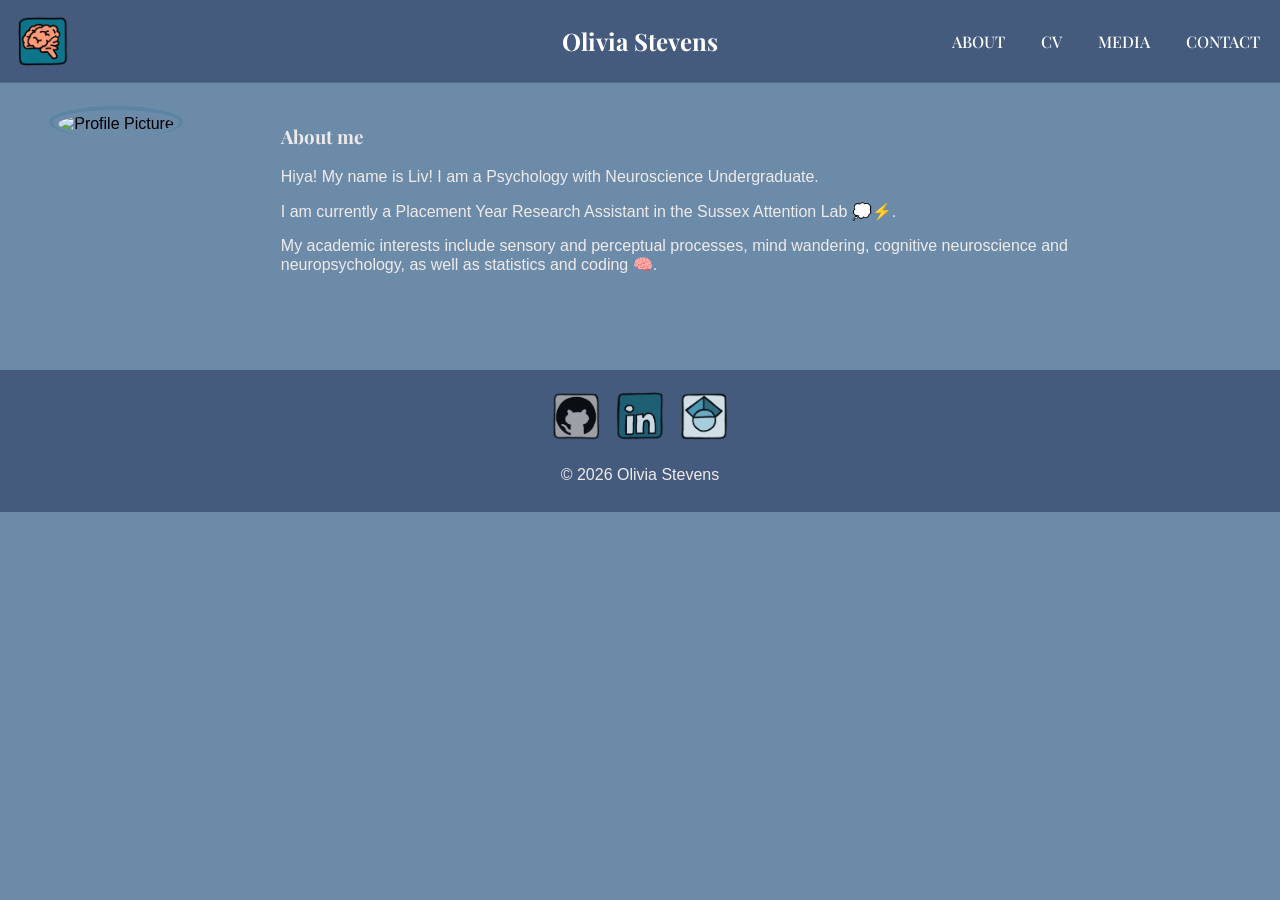
==== index.html @ 8c9433b9 "skeleton creation" ====
<!DOCTYPE html>
<html lang="en">
<head>
    <meta charset="UTF-8">
    <meta name="viewport" content="width=device-width, initial-scale=1.0">
    <title>Olivia Stevens</title>

    <link href="https://fonts.googleapis.com/css2?family=Playfair+Display:wght@400;700&family=Inter:wght@300;500;700&display=swap" rel="stylesheet">
    <link rel="stylesheet" href="style.css">
    <link rel="shortcut icon" href="icons_svg/brain.svg" type="image/x-icon">
    
</head>
<body>
    <header>
        <nav class="navbar">
            <h1>Olivia Stevens</h1>
            <img id="brainIcon" src="icons_svg/brain.svg" alt="Brain" id="logo" width="50" height="50">
            <ul>
                <li>
                    <a href="index.html">ABOUT</a>
                </li>
                <li>
                    <a href="cv.html">CV</a>
                </li>
                <li>
                    <a href="media.html">MEDIA</a>
                </li>
                <li>
                    <a href="https://www.linkedin.com/in/olivia-stevens05/"target="_blank">CONTACT</a>
                </li>
            </ul>
        </nav>
    </header>
    <main>
        <section class="intro">
        <section class="meWhole">
            <div class="pfpFrame">
                <img src="media/me.jpg", alt="Profile Picture", class="me">
            </div>
        </section>
        <section class="about" id="about">
            <h3>About me</h3>
            <p>
              Hiya! My name is Liv! I am a Psychology with Neuroscience Undergraduate.
            </p>
            <p>
                I am currently a Placement Year Research Assistant in the Sussex Attention Lab 💭⚡.
            </p>
            <p>
                My academic interests include sensory and perceptual processes, mind wandering, cognitive neuroscience and neuropsychology, as well as statistics and coding 🧠.
            </p>
          </section>
        </section>
        <!-- <section>
            <div class="social-links">
                <a href="https://github.com/oliviaellulstevens" target="_blank"><img src="icons_svg/github.svg" alt="Github" /></a>
                <a href="https://www.linkedin.com/in/olivia-stevens05" target="_blank"><img src="icons_svg/linkedin.svg" alt="LinkedIn" /></a>
                <a href="#"><img src="icons_svg/g.svg" alt="Email" /></a>
              </div>
        </section> -->
        <!-- <section>
            <div class="parallax">
              <p>oo text about funky pic overlayed</p>
            </div>
          </section> -->

        <!-- i want this section to be followed by a paragraph on research interests / an excuse to get april to make me more doodles -->

        </main>
    </main>
    <footer>
        <div id="footer-container">
            <section>
                <div class="social-links">
                    <a href="https://github.com/oliviaellulstevens" target="_blank"><img src="icons_svg/github.svg" alt="Github" /></a>
                    <a href="https://www.linkedin.com/in/olivia-stevens05" target="_blank"><img src="icons_svg/linkedin.svg" alt="LinkedIn" /></a>
                    <a href="#"><img src="icons_svg/g.svg" alt="Email" /></a>

                    <!-- need to actually make accounts to use the other icons ... -->

                  </div>
            </section>
        </div>
        <section class="copyright">
            <p>&copy 2026 Olivia Stevens</p>
        </section>
    </footer>
</body>
</html>

<!-- need to make a js and actually make this interactive-->
---- style.css ----
body {
    font-family: Helvetica, Arial, sans-serif;
    margin: 0;
    background: #6c8ba9;
}

header {
    background-color: #47566d;
    padding: 1vw;
    text-align: center;
}

#brainIcon {
    display: flex;
    transition: transform 0.3s ease, opacity 0.3s ease;
}

#brainIcon:hover {
    display: flex;
    transform: scale(1.15);
    opacity: 1;
}

.navbar {
    position: fixed;
    top: 0;
    left: 0;
    width: 100%;
    z-index: 1000;
    padding: 1rem 1.1rem; 
    background: #455b7e;
    backdrop-filter: blur(10px);
    border-bottom: 1px solid rgba(255,255,255,0.1);
    box-sizing: border-box;
    display: block;
}

.navbar h1 {
    position: absolute;
    left: 50%;
    top: 50%;
    transform: translate(-50%, -50%);
    margin: 0;
    font-family: 'Playfair Display', serif;
    color: #fff;
    font-size: 1.5rem;
    pointer-events: none;
  }

.navbar ul {
    list-style: none;
    justify-content: right;
    font-family: 'Playfair Display', serif;
    position: absolute;
    right: 12px;         
    top: 30%;
    transform: translateY(-50%);
    display: flex;
    gap: 20px;
}

nav a {
    white-space: nowrap;
    color: white;;
    text-decoration: none;
    font-weight: 500;
    padding: 6px 8px;
}

/* need to fix the navbar clipping when size shrinks, may need to make hamburger */

.social-links {
    margin-top: 1rem;
    display: flex;
    justify-content: center;
    gap: 1rem;
}
  
.social-links img {
    width: 48px;
    height: 48px;
    opacity: 0.85;
    transition: transform 0.3s ease, opacity 0.3s ease;
}
  
.social-links img:hover {
    transform: scale(1.15);
    opacity: 1;
}

footer {
    background-color: #455b7e;
    text-align: center;
    padding: 6px 8px;
}

.copyright {
    padding: 6px 8px;
}

footer > h3 {
    padding: 16px;
    color: #fff;
    text-align: center;
}

/* .parallax {
    background-image: url("media/TREE_copy.jpeg");
    min-height: 200px;
    background-attachment: fixed;
    background-position: center;
    background-repeat: no-repeat;
    background-size: cover;
} */

main > section > p {
    padding: 2px;
}

.me {
    width: 210px;
    height: 200px;
    border-radius: 50%;
}

.pfpFrame {
    display: inline-block;
    border: 4px solid #5b85a3;
    padding: 5px;
    border-bottom: 0px;
    border-radius: 50%;
    object-fit: cover;
    overflow: hidden;
    transition: transform 0.3s ease, opacity 0.3s ease;
}

.pfpFrame:hover {
    transform: scale(1.025);
    opacity: 1;
}

h1 {
    font-family: 'Playfair Display', serif;
    color: #fff;
}

h3 {
    font-family: 'Playfair Display', serif;
    color: #efebeb;
}

p {
    color: #efebeb;
}

.about {
    padding-right: 50px;
    padding-left: 50px;
    text-align: left;
    max-width: 900px;
    align-items: center;
}

.intro {
    display: flex;
    justify-content: center;
    align-items: centre;
    gap: 3rem;
    margin: 5rem auto;
    padding: 0 1.5rem;
    text-align: center;
}


@media (max-width: 768px) {
    .navbar ul { display:flex; gap: 0px; }
    .me { width: 210px;
        height: 200px; }
    .intro { flex-direction: column; align-items: center; }
  }
  

.cv {
    top: 50%;
    padding-right: 50px;
    padding-left: 50px;
    text-align: left;
    max-width: 900px;
    align-items: center;
}
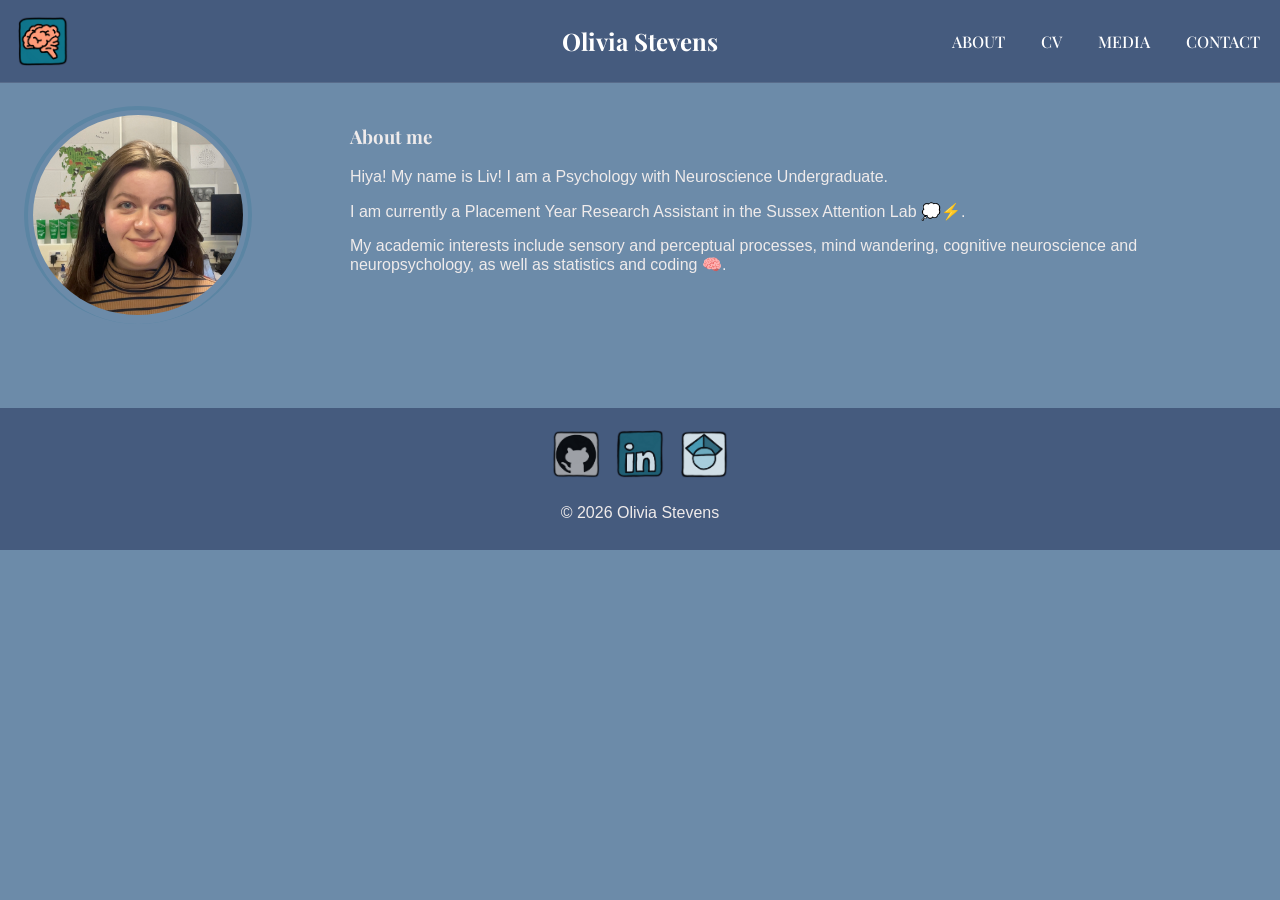
==== commit c7005ca8: "pfp fix" ====
--- a/index.html
+++ b/index.html
@@ -35,7 +35,7 @@
         <section class="intro">
         <section class="meWhole">
             <div class="pfpFrame">
-                <img src="media/me.jpg", alt="Profile Picture", class="me">
+                <img src="images/myPicture.JPG", alt="Profile Picture", class="me">
             </div>
         </section>
         <section class="about" id="about">
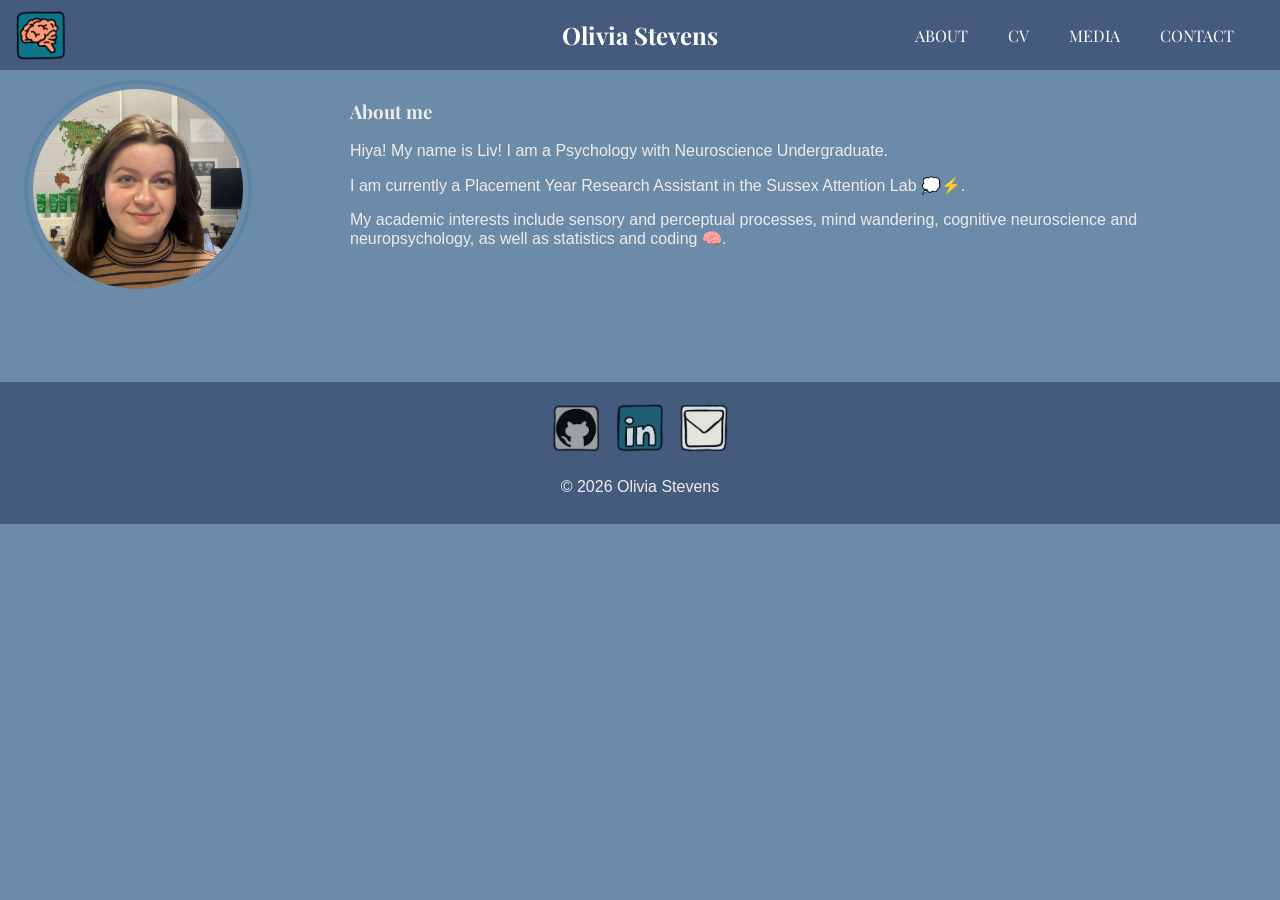
==== commit b98efe9f: "hamburger + animation" ====
--- a/index.html
+++ b/index.html
@@ -6,27 +6,34 @@
     <title>Olivia Stevens</title>
 
     <link href="https://fonts.googleapis.com/css2?family=Playfair+Display:wght@400;700&family=Inter:wght@300;500;700&display=swap" rel="stylesheet">
+    <link rel="stylesheet" href="https://cdnjs.cloudflare.com/ajax/libs/font-awesome/4.7.0/css/font-awesome.min.css">
     <link rel="stylesheet" href="style.css">
+    <script src="scripts.js"></script>
     <link rel="shortcut icon" href="icons_svg/brain.svg" type="image/x-icon">
     
 </head>
 <body>
     <header>
-        <nav class="navbar">
+        <nav class="navbar" id="myNavar">
             <h1>Olivia Stevens</h1>
             <img id="brainIcon" src="icons_svg/brain.svg" alt="Brain" id="logo" width="50" height="50">
-            <ul>
+            <ul class="navLinks" id="myNavLinks">
                 <li>
-                    <a href="index.html">ABOUT</a>
+                    <a href="index.html" class="itemsNav">ABOUT</a>
                 </li>
                 <li>
-                    <a href="cv.html">CV</a>
+                    <a href="cv.html" class="itemsNav">CV</a>
                 </li>
                 <li>
-                    <a href="media.html">MEDIA</a>
+                    <a href="media.html" class="itemsNav">MEDIA</a>
                 </li>
                 <li>
-                    <a href="https://www.linkedin.com/in/olivia-stevens05/"target="_blank">CONTACT</a>
+                    <a href="https://www.linkedin.com/in/olivia-stevens05/"target="_blank" class="itemsNav">CONTACT</a>
+                </li>
+                <li>
+                    <a href="javascript:void(0);" class="icon" onclick="myFunction()">
+                        <i class="fa fa-bars"></i>
+                        </a>
                 </li>
             </ul>
         </nav>
@@ -74,7 +81,7 @@
                 <div class="social-links">
                     <a href="https://github.com/oliviaellulstevens" target="_blank"><img src="icons_svg/github.svg" alt="Github" /></a>
                     <a href="https://www.linkedin.com/in/olivia-stevens05" target="_blank"><img src="icons_svg/linkedin.svg" alt="LinkedIn" /></a>
-                    <a href="#"><img src="icons_svg/g.svg" alt="Email" /></a>
+                    <a href="#"><img src="icons_svg/email.svg" alt="Email" /></a>
 
                     <!-- need to actually make accounts to use the other icons ... -->
 
--- a/style.css
+++ b/style.css
@@ -1,108 +1,75 @@
+/* MAIN */
+
 body {
     font-family: Helvetica, Arial, sans-serif;
     margin: 0;
     background: #6c8ba9;
 }
 
-header {
-    background-color: #47566d;
-    padding: 1vw;
+main > section > p {
+    padding: 2px;
+}
+
+.me {
+    width: 210px;
+    height: 200px;
+    border-radius: 50%;
+}
+
+.pfpFrame {
+    display: inline-block;
+    border: 4px solid #5b85a3;
+    padding: 5px;
+    border-bottom: 0px;
+    border-radius: 50%;
+    object-fit: cover;
+    overflow: hidden;
+    animation: fadeUp 1.2s ease both;
+}
+
+@keyframes fadeUp {
+    from { opacity: 0; transform: translateY(20px); }
+    to { opacity: 1; transform: translateY(0); }
+  }
+
+h1 {
+    font-family: 'Playfair Display', serif;
+    color: #fff;
+}
+
+h3 {
+    font-family: 'Playfair Display', serif;
+    color: #efebeb;
+}
+
+p {
+    color: #efebeb;
+}
+
+.about {
+    padding-right: 50px;
+    padding-left: 50px;
+    text-align: left;
+    max-width: 900px;
+    align-items: center;
+    animation: fadeSlide 1.5s ease both;
+}
+
+@keyframes fadeSlide {
+    from { opacity: 0; transform: translateX(50px); }
+    to { opacity: 1; transform: translateX(0); }
+  }
+
+.intro {
+    display: flex;
+    justify-content: center;
+    align-items: centre;
+    gap: 3rem;
+    margin: 5rem auto;
+    padding: 0 1.5rem;
     text-align: center;
 }
 
-#brainIcon {
-    display: flex;
-    transition: transform 0.3s ease, opacity 0.3s ease;
-}
-
-#brainIcon:hover {
-    display: flex;
-    transform: scale(1.15);
-    opacity: 1;
-}
-
-.navbar {
-    position: fixed;
-    top: 0;
-    left: 0;
-    width: 100%;
-    z-index: 1000;
-    padding: 1rem 1.1rem; 
-    background: #455b7e;
-    backdrop-filter: blur(10px);
-    border-bottom: 1px solid rgba(255,255,255,0.1);
-    box-sizing: border-box;
-    display: block;
-}
-
-.navbar h1 {
-    position: absolute;
-    left: 50%;
-    top: 50%;
-    transform: translate(-50%, -50%);
-    margin: 0;
-    font-family: 'Playfair Display', serif;
-    color: #fff;
-    font-size: 1.5rem;
-    pointer-events: none;
-  }
-
-.navbar ul {
-    list-style: none;
-    justify-content: right;
-    font-family: 'Playfair Display', serif;
-    position: absolute;
-    right: 12px;         
-    top: 30%;
-    transform: translateY(-50%);
-    display: flex;
-    gap: 20px;
-}
-
-nav a {
-    white-space: nowrap;
-    color: white;;
-    text-decoration: none;
-    font-weight: 500;
-    padding: 6px 8px;
-}
-
-/* need to fix the navbar clipping when size shrinks, may need to make hamburger */
-
-.social-links {
-    margin-top: 1rem;
-    display: flex;
-    justify-content: center;
-    gap: 1rem;
-}
-  
-.social-links img {
-    width: 48px;
-    height: 48px;
-    opacity: 0.85;
-    transition: transform 0.3s ease, opacity 0.3s ease;
-}
-  
-.social-links img:hover {
-    transform: scale(1.15);
-    opacity: 1;
-}
-
-footer {
-    background-color: #455b7e;
-    text-align: center;
-    padding: 6px 8px;
-}
-
-.copyright {
-    padding: 6px 8px;
-}
-
-footer > h3 {
-    padding: 16px;
-    color: #fff;
-    text-align: center;
-}
 
 /* .parallax {
     background-image: url("media/TREE_copy.jpeg");
@@ -113,67 +80,7 @@
     background-size: cover;
 } */
 
-main > section > p {
-    padding: 2px;
-}
-
-.me {
-    width: 210px;
-    height: 200px;
-    border-radius: 50%;
-}
-
-.pfpFrame {
-    display: inline-block;
-    border: 4px solid #5b85a3;
-    padding: 5px;
-    border-bottom: 0px;
-    border-radius: 50%;
-    object-fit: cover;
-    overflow: hidden;
-    transition: transform 0.3s ease, opacity 0.3s ease;
-}
-
-.pfpFrame:hover {
-    transform: scale(1.025);
-    opacity: 1;
-}
-
-h1 {
-    font-family: 'Playfair Display', serif;
-    color: #fff;
-}
-
-h3 {
-    font-family: 'Playfair Display', serif;
-    color: #efebeb;
-}
-
-p {
-    color: #efebeb;
-}
-
-.about {
-    padding-right: 50px;
-    padding-left: 50px;
-    text-align: left;
-    max-width: 900px;
-    align-items: center;
-}
-
-.intro {
-    display: flex;
-    justify-content: center;
-    align-items: centre;
-    gap: 3rem;
-    margin: 5rem auto;
-    padding: 0 1.5rem;
-    text-align: center;
-}
-
-
 @media (max-width: 768px) {
-    .navbar ul { display:flex; gap: 0px; }
     .me { width: 210px;
         height: 200px; }
     .intro { flex-direction: column; align-items: center; }
@@ -187,4 +94,168 @@
     text-align: left;
     max-width: 900px;
     align-items: center;
+}
+
+/* NAVBAR */
+
+#brainIcon {
+    display: flex;
+    transition: transform 0.3s ease, opacity 0.3s ease;
+}
+
+#brainIcon:hover {
+    display: flex;
+    opacity: 1;
+    animation: mymove 5s infinite;
+}
+
+@keyframes mymove {
+    50% {transform: rotate(180deg);}
+  }
+
+.navbar {
+    position: fixed;
+    top: 0;
+    left: 0;
+    width: 100%;
+    height: 70px;
+    padding: 0 1rem;
+    background: #455b7e;
+    display: flex;
+    align-items: center; 
+    justify-content: space-between;
+    box-sizing: border-box;
+}
+
+.navbar h1 {
+    position: absolute;
+    left: 50%;
+    top: 50%;
+    transform: translate(-50%, -50%);
+    margin: 0;
+    font-family: 'Playfair Display', serif;
+    color: #fff;
+    font-size: 1.5rem;
+    pointer-events: none;
+  }
+
+  .navbar ul {
+    list-style: none;
+    display: flex;
+    align-items: center;   
+    justify-content: right;
+    left: 50%;
+    top: 50%;
+    gap: 20px;
+    margin: 0;
+    padding: 0;
+}
+
+.navbar ul li a {
+    color: white;
+    text-decoration: none;
+    font-family: 'Playfair Display', serif;
+    padding: 8px 10px;
+}
+
+.navbar .icon {
+    display: none;
+    font-size: 28px;
+    cursor: pointer;
+}
+
+.itemsNav:hover {
+    color: rgb(205, 127, 201);
+}
+
+/* RESPONSIVE NAVBAR */
+
+@media screen and (max-width: 950px) {
+
+    .navLinks li:not(:last-child) {
+        display: none;
+    }
+
+    .navLinks {
+        display: flex;
+        align-items: center;
+        margin: 0;
+        padding: 0;
+    }
+
+    .navLinks li:last-child {
+        display: block;
+        position: absolute;
+        right: 20px;
+        top: 50%;
+        transform: translateY(-50%);
+    }
+
+    .navbar .icon {
+        display: block;
+        font-size: 32px;
+    }
+
+    .navLinks.responsive li:not(:last-child) {
+        display: block;
+        position: static;
+        transform: none;
+        width: 100%;
+        text-align: center;
+        padding: 15px 0;
+        background: #455b7e;
+    }
+
+    .navLinks.responsive {
+        position: absolute;
+        top: 70px;
+        left: 0;
+        width: 100%;
+        display: block;
+    }
+
+    .navLinks.responsive li:last-child {
+        position: absolute;
+        top: -35px;
+        right: 20px;
+    }
+}
+
+/* SOCIAL ICONS */
+
+.social-links {
+    margin-top: 1rem;
+    display: flex;
+    justify-content: center;
+    gap: 1rem;
+}
+  
+.social-links img {
+    width: 48px;
+    height: 48px;
+    opacity: 0.85;
+    transition: transform 0.3s ease, opacity 0.3s ease;
+}
+  
+.social-links img:hover {
+    transform: scale(1.15);
+    opacity: 1;
+}
+
+/* FOOTER */
+
+footer {
+    background-color: #455b7e;
+    text-align: center;
+    padding: 6px 8px;
+}
+
+.copyright {
+    padding: 6px 8px;
+}
+
+footer > h3 {
+    padding: 16px;
+    color: #fff;
+    text-align: center;
 }
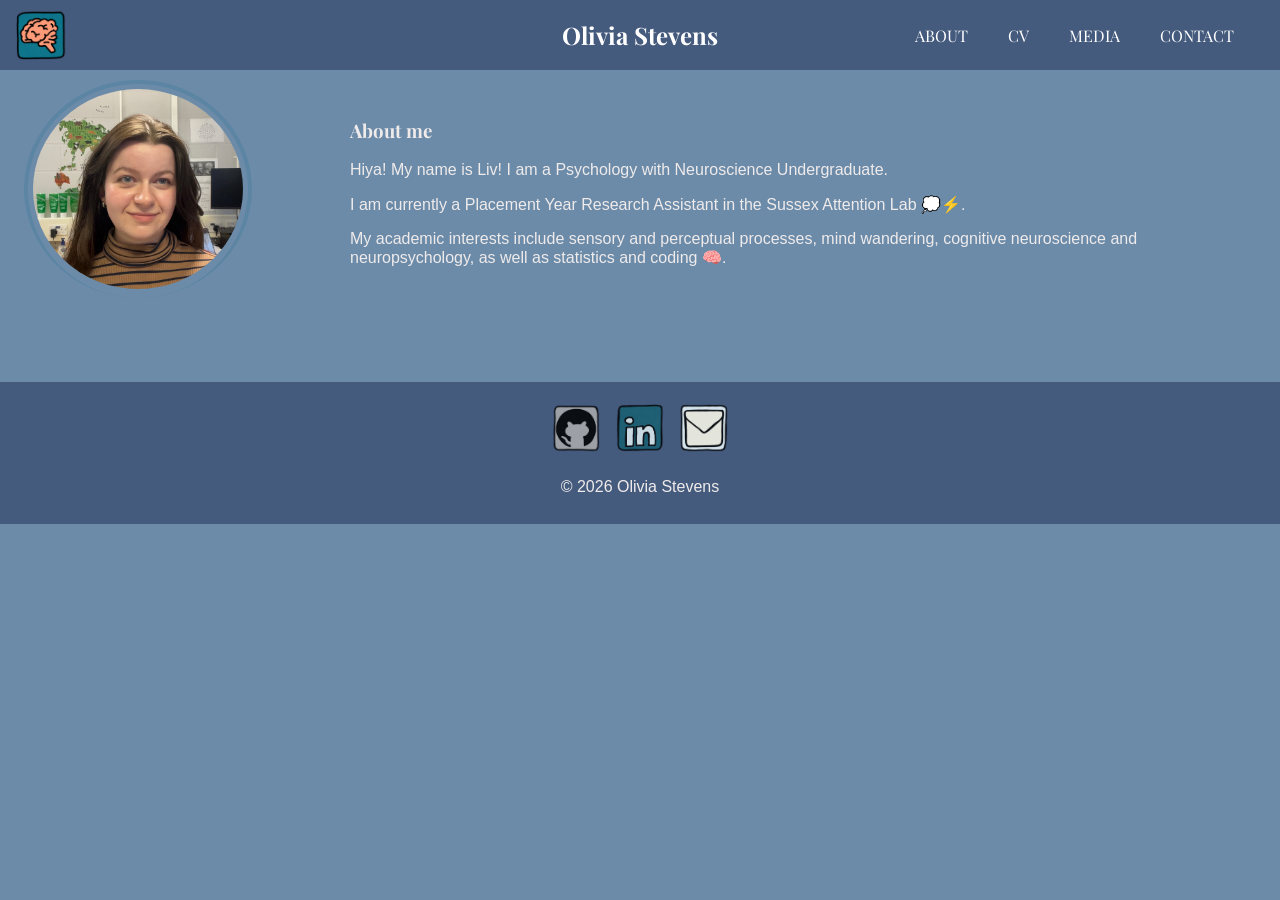
==== commit d4cf264e: "changes files + added initial media" ====
--- a/index.html
+++ b/index.html
@@ -9,14 +9,14 @@
     <link rel="stylesheet" href="https://cdnjs.cloudflare.com/ajax/libs/font-awesome/4.7.0/css/font-awesome.min.css">
     <link rel="stylesheet" href="style.css">
     <script src="scripts.js"></script>
-    <link rel="shortcut icon" href="icons_svg/brain.svg" type="image/x-icon">
+    <link rel="shortcut icon" href="images/icons_svg/brain.svg" type="image/x-icon">
     
 </head>
 <body>
     <header>
         <nav class="navbar" id="myNavar">
             <h1>Olivia Stevens</h1>
-            <img id="brainIcon" src="icons_svg/brain.svg" alt="Brain" id="logo" width="50" height="50">
+            <img id="brainIcon" src="images/icons_svg/brain.svg" alt="Brain" id="logo" width="50" height="50">
             <ul class="navLinks" id="myNavLinks">
                 <li>
                     <a href="index.html" class="itemsNav">ABOUT</a>
@@ -79,9 +79,9 @@
         <div id="footer-container">
             <section>
                 <div class="social-links">
-                    <a href="https://github.com/oliviaellulstevens" target="_blank"><img src="icons_svg/github.svg" alt="Github" /></a>
-                    <a href="https://www.linkedin.com/in/olivia-stevens05" target="_blank"><img src="icons_svg/linkedin.svg" alt="LinkedIn" /></a>
-                    <a href="#"><img src="icons_svg/email.svg" alt="Email" /></a>
+                    <a href="https://github.com/oliviaellulstevens" target="_blank"><img src="images/icons_svg/github.svg" alt="Github" /></a>
+                    <a href="https://www.linkedin.com/in/olivia-stevens05" target="_blank"><img src="images/icons_svg/linkedin.svg" alt="LinkedIn" /></a>
+                    <a href="#"><img src="images/icons_svg/email.svg" alt="Email" /></a>
 
                     <!-- need to actually make accounts to use the other icons ... -->
 
--- a/style.css
+++ b/style.css
@@ -63,7 +63,7 @@
 .intro {
     display: flex;
     justify-content: center;
-    align-items: centre;
+    align-items: center;
     gap: 3rem;
     margin: 5rem auto;
     padding: 0 1.5rem;
@@ -96,6 +96,33 @@
     align-items: center;
 }
 
+.mediaContainer {
+    display: grid;
+    grid-template-columns: repeat(3, 1fr);
+    gap: 1rem;
+    width: 100%;
+    max-width: 1200px;
+    margin: 0 auto;
+    padding: 1rem;
+    box-sizing: border-box;
+}
+
+.mediaContainer img {
+    width: 100%;
+    height: auto;
+    display: block;
+    border-radius: 10px;
+    background: #4b6681;
+    padding: 5px;
+    box-shadow: 0 0 30px rgba(0, 0, 0, .25);
+}
+
+@media screen and (max-width: 950px) {
+    .mediaContainer {
+        grid-template-columns: repeat(2, 1fr);
+    }
+}
+
 /* NAVBAR */
 
 #brainIcon {
@@ -125,6 +152,7 @@
     align-items: center; 
     justify-content: space-between;
     box-sizing: border-box;
+    z-index: 9999; 
 }
 
 .navbar h1 {
@@ -212,6 +240,7 @@
         left: 0;
         width: 100%;
         display: block;
+        z-index: 9999; 
     }
 
     .navLinks.responsive li:last-child {
